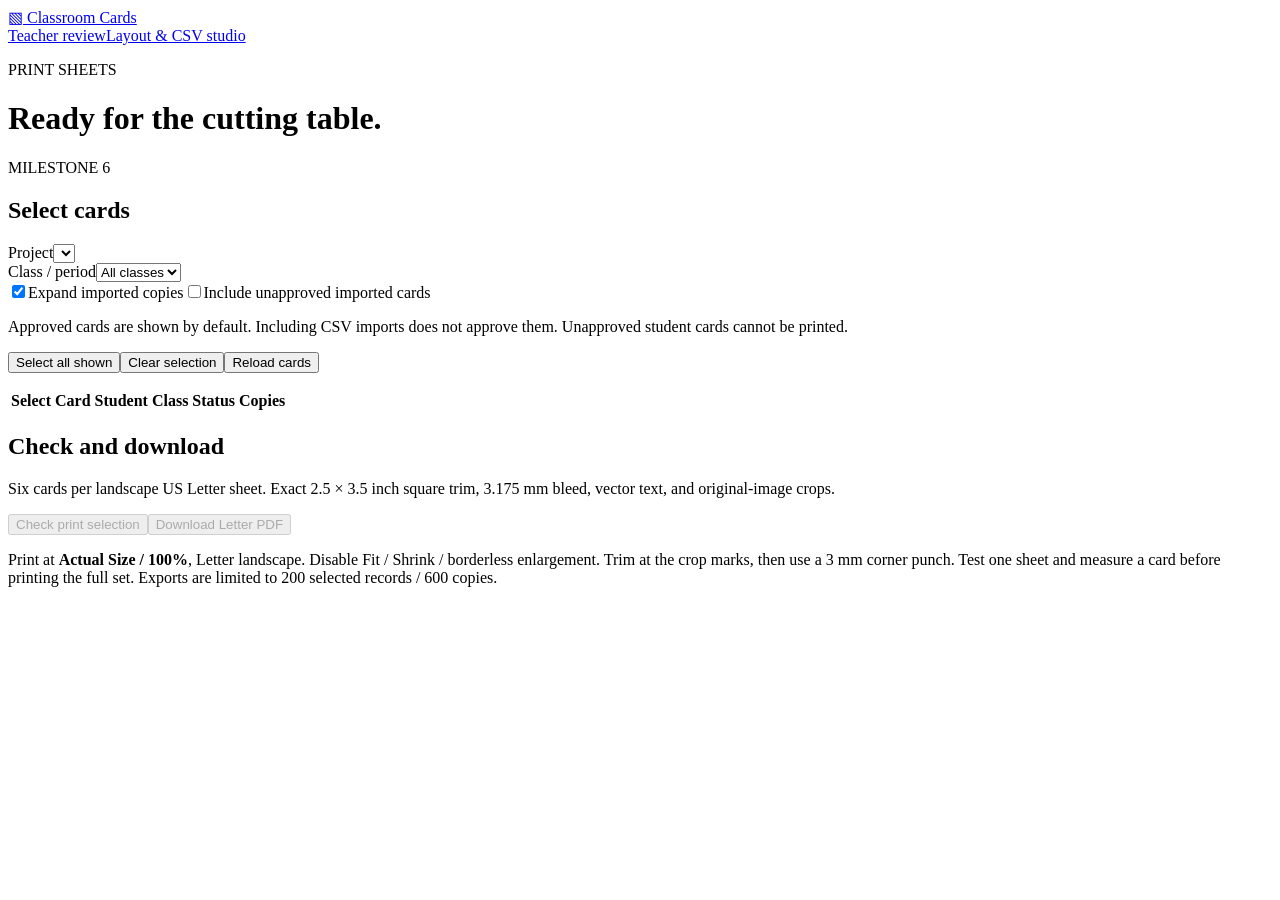
==== app/pages/print.html @ f4bbf086 "Initial commit" ====
<!doctype html>
<html lang="en"><head><meta charset="utf-8"><meta name="viewport" content="width=device-width,initial-scale=1"><title>Print sheets · Classroom Cards</title><link rel="stylesheet" href="/static/app.css"><script type="module" src="/static/print.js"></script></head>
<body><header class="topbar"><a class="brand" href="/">▧ <span>Classroom Cards</span></a><nav aria-label="Main"><a href="/teacher">Teacher review</a><a href="/teacher/studio">Layout & CSV studio</a></nav></header>
<main class="workspace"><div class="page-heading"><div><p class="eyebrow">PRINT SHEETS</p><h1>Ready for the cutting table.</h1></div><span class="pill">MILESTONE 6</span></div>
<p id="page-error" class="error" role="alert"></p>
<section class="panel"><h2>Select cards</h2><div class="review-filters"><div><label for="print-project">Project</label><select id="print-project"></select></div><div><label for="print-class">Class / period</label><select id="print-class"><option value="">All classes</option></select></div></div>
<div class="inline-actions"><label class="theme-option"><input id="expand-copies" type="checkbox" checked>Expand imported copies</label><label class="theme-option"><input id="include-imported" type="checkbox">Include unapproved imported cards</label></div>
<p class="hint">Approved cards are shown by default. Including CSV imports does not approve them. Unapproved student cards cannot be printed.</p>
<div class="inline-actions"><button id="select-visible" class="button secondary">Select all shown</button><button id="clear-selection" class="button secondary">Clear selection</button><button id="reload-print" class="button secondary">Reload cards</button></div>
<p id="selection-summary" role="status" aria-live="polite"></p><div class="table-scroll"><table><thead><tr><th>Select</th><th>Card</th><th>Student</th><th>Class</th><th>Status</th><th>Copies</th></tr></thead><tbody id="print-cards"></tbody></table></div></section>
<section class="panel"><h2>Check and download</h2><p>Six cards per landscape US Letter sheet. Exact 2.5 × 3.5 inch square trim, 3.175 mm bleed, vector text, and original-image crops.</p>
<div class="inline-actions"><button id="check-print" class="button" disabled>Check print selection</button><button id="download-print" class="button secondary" disabled>Download Letter PDF</button></div>
<p id="print-status" role="status" aria-live="polite"></p><ul id="print-issues" class="error"></ul><ul id="print-warnings" class="hint"></ul>
<p class="hint">Print at <strong>Actual Size / 100%</strong>, Letter landscape. Disable Fit / Shrink / borderless enlargement. Trim at the crop marks, then use a 3 mm corner punch. Test one sheet and measure a card before printing the full set. Exports are limited to 200 selected records / 600 copies.</p></section>
</main></body></html>
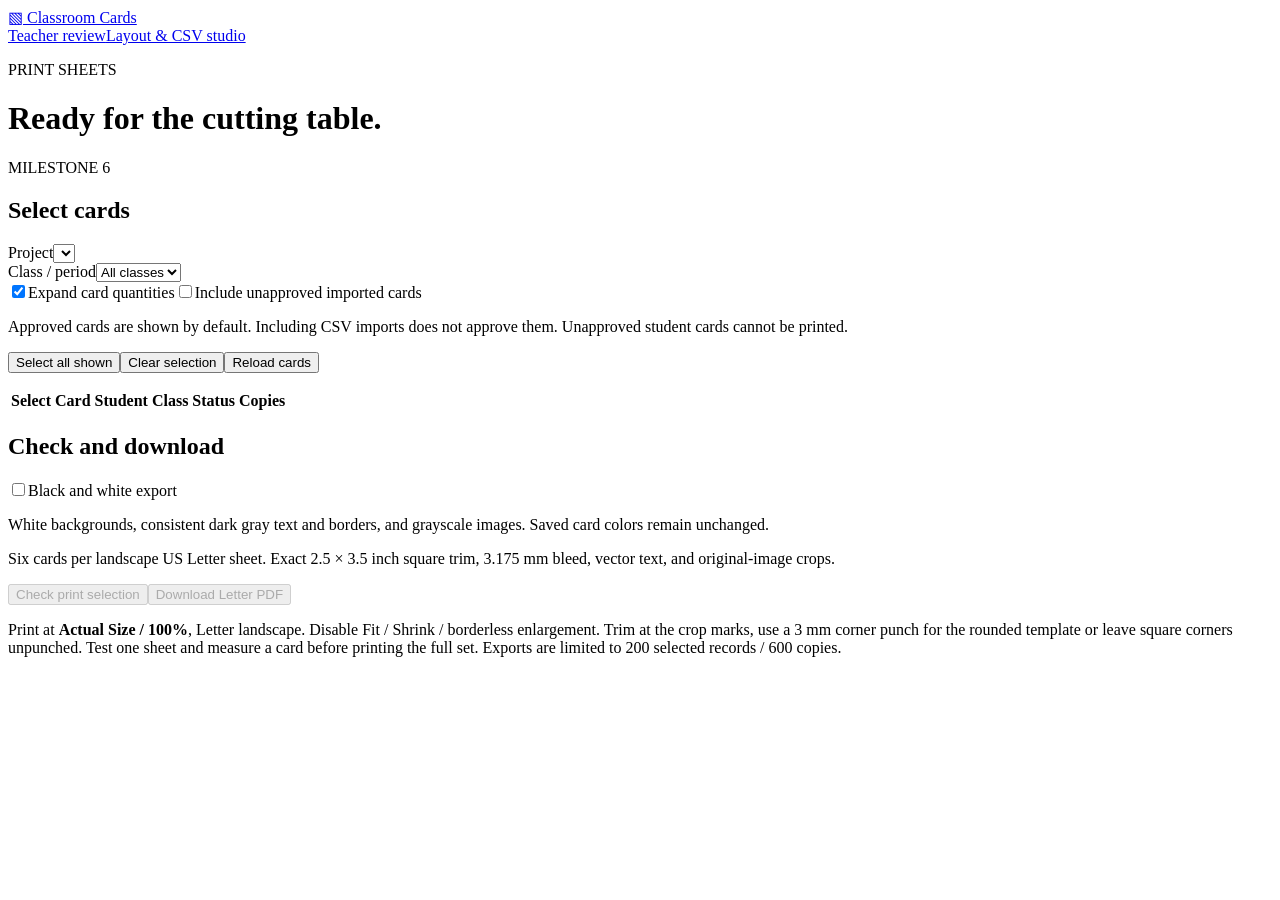
==== commit e41b9cde: "Expand teacher editing, layout presets, and print options" ====
--- a/app/pages/print.html
+++ b/app/pages/print.html
@@ -4,12 +4,12 @@
 <main class="workspace"><div class="page-heading"><div><p class="eyebrow">PRINT SHEETS</p><h1>Ready for the cutting table.</h1></div><span class="pill">MILESTONE 6</span></div>
 <p id="page-error" class="error" role="alert"></p>
 <section class="panel"><h2>Select cards</h2><div class="review-filters"><div><label for="print-project">Project</label><select id="print-project"></select></div><div><label for="print-class">Class / period</label><select id="print-class"><option value="">All classes</option></select></div></div>
-<div class="inline-actions"><label class="theme-option"><input id="expand-copies" type="checkbox" checked>Expand imported copies</label><label class="theme-option"><input id="include-imported" type="checkbox">Include unapproved imported cards</label></div>
+<div class="inline-actions"><label class="theme-option"><input id="expand-copies" type="checkbox" checked>Expand card quantities</label><label class="theme-option"><input id="include-imported" type="checkbox">Include unapproved imported cards</label></div>
 <p class="hint">Approved cards are shown by default. Including CSV imports does not approve them. Unapproved student cards cannot be printed.</p>
 <div class="inline-actions"><button id="select-visible" class="button secondary">Select all shown</button><button id="clear-selection" class="button secondary">Clear selection</button><button id="reload-print" class="button secondary">Reload cards</button></div>
 <p id="selection-summary" role="status" aria-live="polite"></p><div class="table-scroll"><table><thead><tr><th>Select</th><th>Card</th><th>Student</th><th>Class</th><th>Status</th><th>Copies</th></tr></thead><tbody id="print-cards"></tbody></table></div></section>
-<section class="panel"><h2>Check and download</h2><p>Six cards per landscape US Letter sheet. Exact 2.5 × 3.5 inch square trim, 3.175 mm bleed, vector text, and original-image crops.</p>
+<section class="panel"><h2>Check and download</h2><label class="theme-option"><input id="black-and-white" type="checkbox">Black and white export</label><p class="hint">White backgrounds, consistent dark gray text and borders, and grayscale images. Saved card colors remain unchanged.</p><p>Six cards per landscape US Letter sheet. Exact 2.5 × 3.5 inch square trim, 3.175 mm bleed, vector text, and original-image crops.</p>
 <div class="inline-actions"><button id="check-print" class="button" disabled>Check print selection</button><button id="download-print" class="button secondary" disabled>Download Letter PDF</button></div>
 <p id="print-status" role="status" aria-live="polite"></p><ul id="print-issues" class="error"></ul><ul id="print-warnings" class="hint"></ul>
-<p class="hint">Print at <strong>Actual Size / 100%</strong>, Letter landscape. Disable Fit / Shrink / borderless enlargement. Trim at the crop marks, then use a 3 mm corner punch. Test one sheet and measure a card before printing the full set. Exports are limited to 200 selected records / 600 copies.</p></section>
+<p class="hint">Print at <strong>Actual Size / 100%</strong>, Letter landscape. Disable Fit / Shrink / borderless enlargement. Trim at the crop marks, use a 3 mm corner punch for the rounded template or leave square corners unpunched. Test one sheet and measure a card before printing the full set. Exports are limited to 200 selected records / 600 copies.</p></section>
 </main></body></html>
